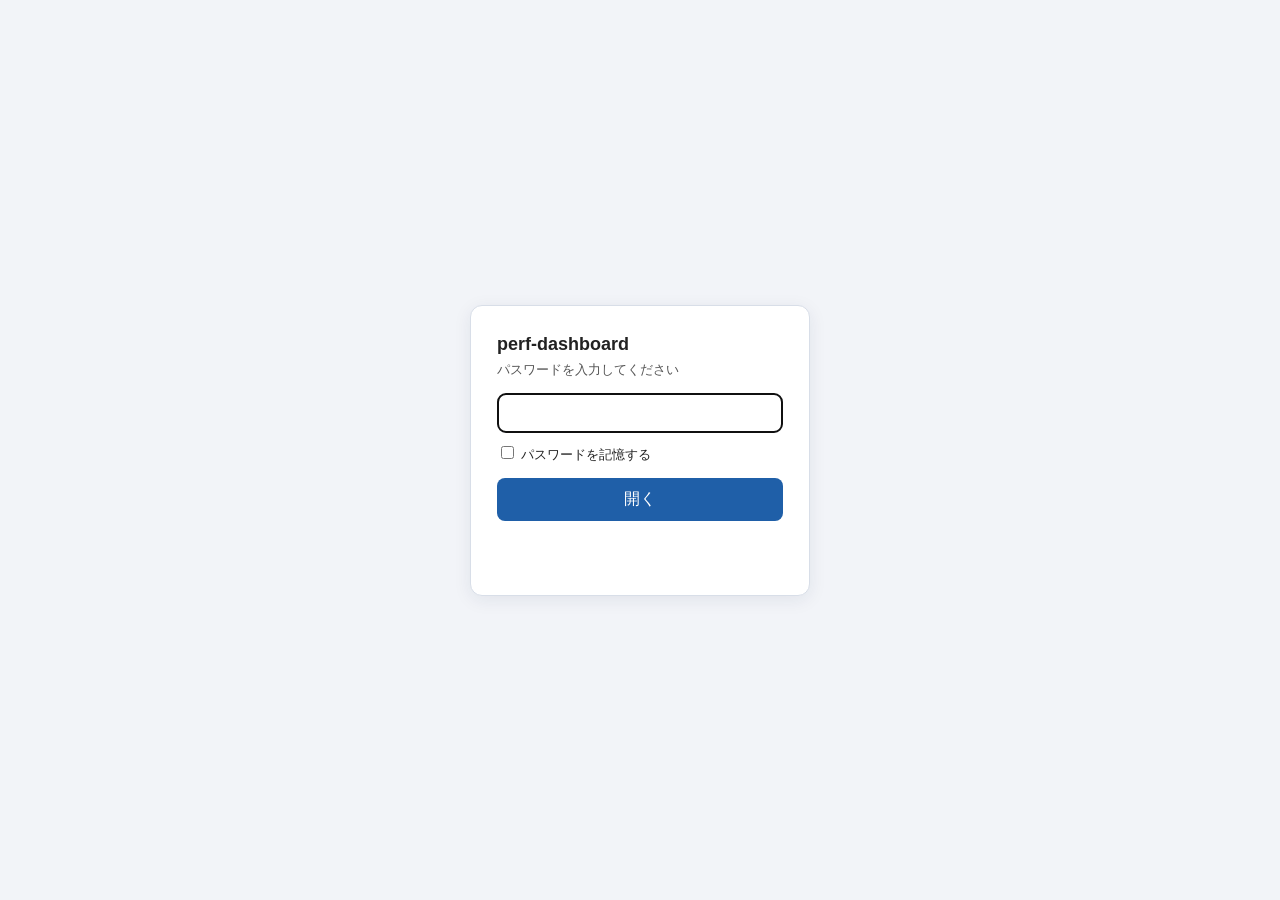
==== index.html @ 23493054 "perf-dashboard shell (v25)" ====
<!DOCTYPE html>
<html lang="ja"><head><meta charset="utf-8">
<meta name="viewport" content="width=device-width, initial-scale=1">
<title>perf-dashboard</title>
<style>
body{font-family:-apple-system,'Hiragino Sans',sans-serif;background:#f2f4f8;color:#222;display:flex;align-items:center;justify-content:center;min-height:100vh;margin:0}
.card{background:#fff;border:1px solid #d8dee8;border-radius:12px;padding:28px 26px;max-width:340px;width:90%;box-sizing:border-box;box-shadow:0 4px 18px rgba(20,40,80,.08)}
h1{font-size:18px;margin:0 0 6px}p{font-size:13px;color:#555;margin:0 0 14px}
input[type=password]{width:100%;box-sizing:border-box;font-size:16px;padding:10px;border:1px solid #b9c2cf;border-radius:8px;margin-bottom:10px}
label{font-size:13px;display:block;margin-bottom:14px}
button{background:#1f5fa8;color:#fff;border:0;border-radius:8px;font-size:16px;padding:11px;width:100%;cursor:pointer}
#err{color:#c00;font-size:13px;margin-top:10px;min-height:1em}
#status{color:#567;font-size:13px;margin-top:10px;min-height:1em}
</style></head><body>
<div class="card" id="loginCard">
<h1>perf-dashboard</h1>
<p>パスワードを入力してください</p>
<form id="f">
<input type="password" id="pw" autocomplete="current-password" autofocus>
<label><input type="checkbox" id="rem"> パスワードを記憶する</label>
<button type="submit">開く</button>
<div id="status"></div>
<div id="err"></div>
</form>
</div>
<script>
const WRAP_A = {"salt":"/J6OX7fzFZrCg/IHXl03hA==","iv":"S1Jq4Qj+IwKQQN9O","ct":"bStui0cdGDrmmJIGoCfTTcx5My0dPp6iIxYaYTmkp6444stXwG0KGhMr5T2q5Pz5"};
const PAYLOAD_PARTS = [1, 2, 3, 4].map(i => 'payload' + i + '-20261124v25.txt');
const LS_KEY = 'perf_pw';
const unb64 = s => Uint8Array.from(atob(s), c => c.charCodeAt(0));
async function unlock(pw) {
  const subtle = crypto.subtle;
  const km = await subtle.importKey('raw', new TextEncoder().encode(pw), 'PBKDF2', false, ['deriveKey']);
  const wk = await subtle.deriveKey({ name: 'PBKDF2', salt: unb64(WRAP_A.salt), iterations: 600000, hash: 'SHA-256' }, km, { name: 'AES-GCM', length: 256 }, false, ['decrypt']);
  const keyRaw = await subtle.decrypt({ name: 'AES-GCM', iv: unb64(WRAP_A.iv) }, wk, unb64(WRAP_A.ct));
  const key = await subtle.importKey('raw', keyRaw, { name: 'AES-GCM', length: 256 }, false, ['decrypt']);
  const parts = await Promise.all(PAYLOAD_PARTS.map(async u => {
    const r = await fetch(u);
    if (!r.ok) throw new Error('fetch ' + r.status);
    return r.text();
  }));
  const txt = parts.join('');
  const dot = txt.indexOf('.');
  const gz = await subtle.decrypt({ name: 'AES-GCM', iv: unb64(txt.slice(0, dot)) }, key, unb64(txt.slice(dot + 1)));
  const ds = new DecompressionStream('gzip');
  const writer = ds.writable.getWriter();
  writer.write(new Uint8Array(gz)); writer.close();
  const reader = ds.readable.getReader();
  const chunks = [];
  for (;;) { const r = await reader.read(); if (r.done) break; chunks.push(r.value); }
  let total = 0; for (const c of chunks) total += c.length;
  const buf = new Uint8Array(total); let off = 0;
  for (const c of chunks) { buf.set(c, off); off += c.length; }
  const html = new TextDecoder().decode(buf);
  render(html);
}
function render(html) {
  const doc = new DOMParser().parseFromString(html, 'text/html');
  for (const a of [...doc.documentElement.attributes]) document.documentElement.setAttribute(a.name, a.value);
  document.head.innerHTML = doc.head.innerHTML;
  document.body.innerHTML = doc.body.innerHTML;
  for (const a of [...doc.body.attributes]) document.body.setAttribute(a.name, a.value);
  const scripts = [...document.querySelectorAll('script')];
  (async () => {
    for (const old of scripts) {
      const s = document.createElement('script');
      for (const a of [...old.attributes]) s.setAttribute(a.name, a.value);
      if (old.getAttribute('src')) {
        await new Promise(res => { s.onload = res; s.onerror = res; old.replaceWith(s); });
      } else {
        s.textContent = old.textContent;
        old.replaceWith(s);
      }
    }
  })();
}
const statusEl = document.getElementById('status');
const errEl = document.getElementById('err');
async function tryUnlock(pw, remember) {
  errEl.textContent = '';
  statusEl.textContent = '開いています…（数秒かかります）';
  try {
    await unlock(pw);
    if (remember) localStorage.setItem(LS_KEY, pw); else localStorage.removeItem(LS_KEY);
  } catch (e) {
    localStorage.removeItem(LS_KEY);
    statusEl.textContent = '';
    errEl.textContent = 'パスワードが違うか、データを取得できませんでした。';
    document.getElementById('loginCard').style.display = '';
  }
}
document.getElementById('f').addEventListener('submit', ev => {
  ev.preventDefault();
  tryUnlock(document.getElementById('pw').value, document.getElementById('rem').checked);
});
const saved = localStorage.getItem(LS_KEY);
if (saved) tryUnlock(saved, true);
</script></body></html>
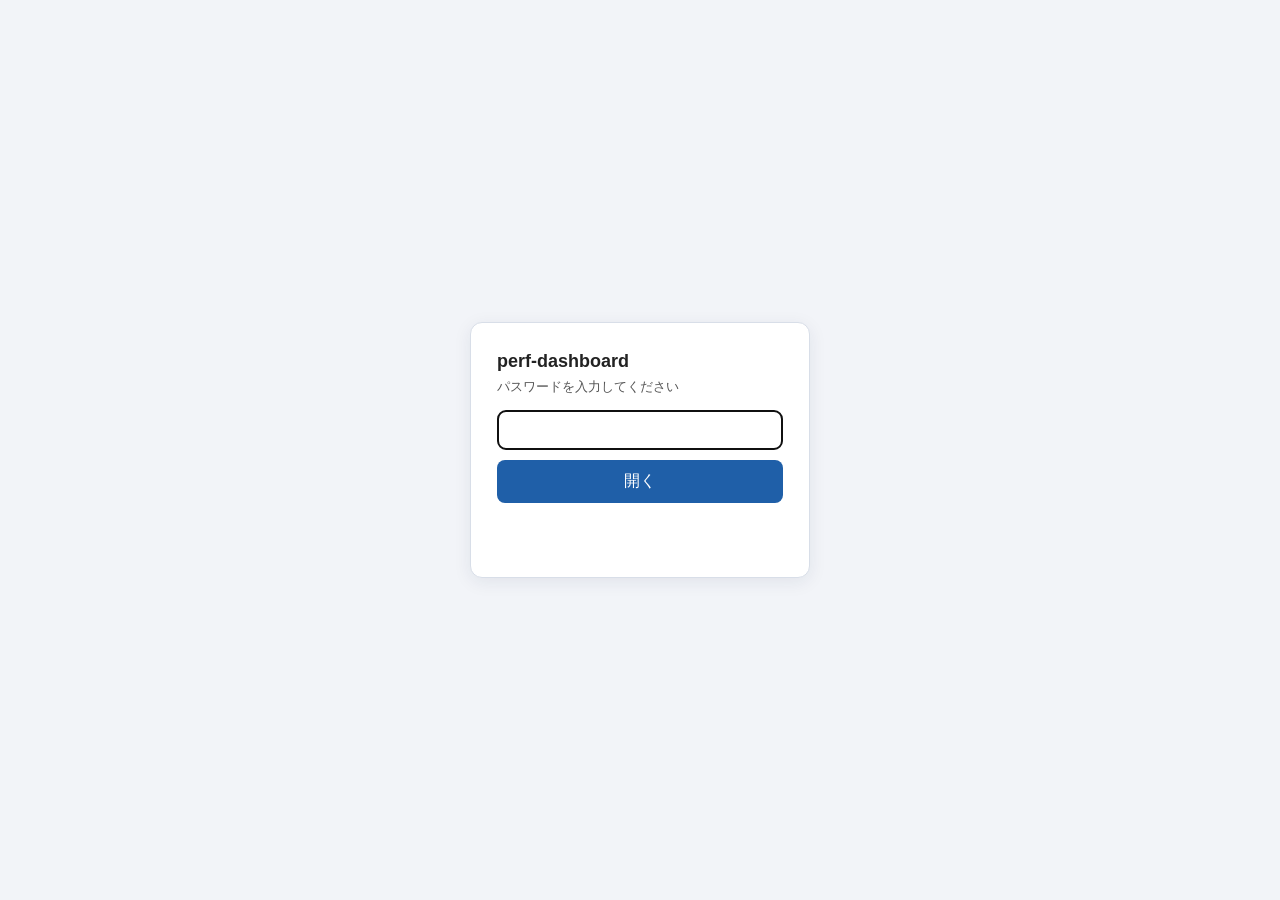
==== commit cb6f420d: "perf-dashboard shell (v27)" ====
--- a/index.html
+++ b/index.html
@@ -17,7 +17,6 @@
 <p>パスワードを入力してください</p>
 <form id="f">
 <input type="password" id="pw" autocomplete="current-password" autofocus>
-<label><input type="checkbox" id="rem"> パスワードを記憶する</label>
 <button type="submit">開く</button>
 <div id="status"></div>
 <div id="err"></div>
@@ -25,7 +24,7 @@
 </div>
 <script>
 const WRAP_A = {"salt":"/J6OX7fzFZrCg/IHXl03hA==","iv":"S1Jq4Qj+IwKQQN9O","ct":"bStui0cdGDrmmJIGoCfTTcx5My0dPp6iIxYaYTmkp6444stXwG0KGhMr5T2q5Pz5"};
-const PAYLOAD_PARTS = [1, 2, 3, 4].map(i => 'payload' + i + '-20261124v25.txt');
+const PAYLOAD_PARTS = [1, 2, 3, 4].map(i => 'payload' + i + '-20261125v27.txt');
 const LS_KEY = 'perf_pw';
 const unb64 = s => Uint8Array.from(atob(s), c => c.charCodeAt(0));
 async function unlock(pw) {
@@ -76,14 +75,12 @@
 }
 const statusEl = document.getElementById('status');
 const errEl = document.getElementById('err');
-async function tryUnlock(pw, remember) {
+async function tryUnlock(pw) {
   errEl.textContent = '';
   statusEl.textContent = '開いています…（数秒かかります）';
   try {
     await unlock(pw);
-    if (remember) localStorage.setItem(LS_KEY, pw); else localStorage.removeItem(LS_KEY);
   } catch (e) {
-    localStorage.removeItem(LS_KEY);
     statusEl.textContent = '';
     errEl.textContent = 'パスワードが違うか、データを取得できませんでした。';
     document.getElementById('loginCard').style.display = '';
@@ -91,8 +88,8 @@
 }
 document.getElementById('f').addEventListener('submit', ev => {
   ev.preventDefault();
-  tryUnlock(document.getElementById('pw').value, document.getElementById('rem').checked);
+  tryUnlock(document.getElementById('pw').value);
 });
-const saved = localStorage.getItem(LS_KEY);
-if (saved) tryUnlock(saved, true);
+// パスワードは記憶しない（旧版で保存されたものがあれば消す）。開くのは手入力のときだけ。
+try { localStorage.removeItem(LS_KEY); } catch (e) {}
 </script></body></html>
